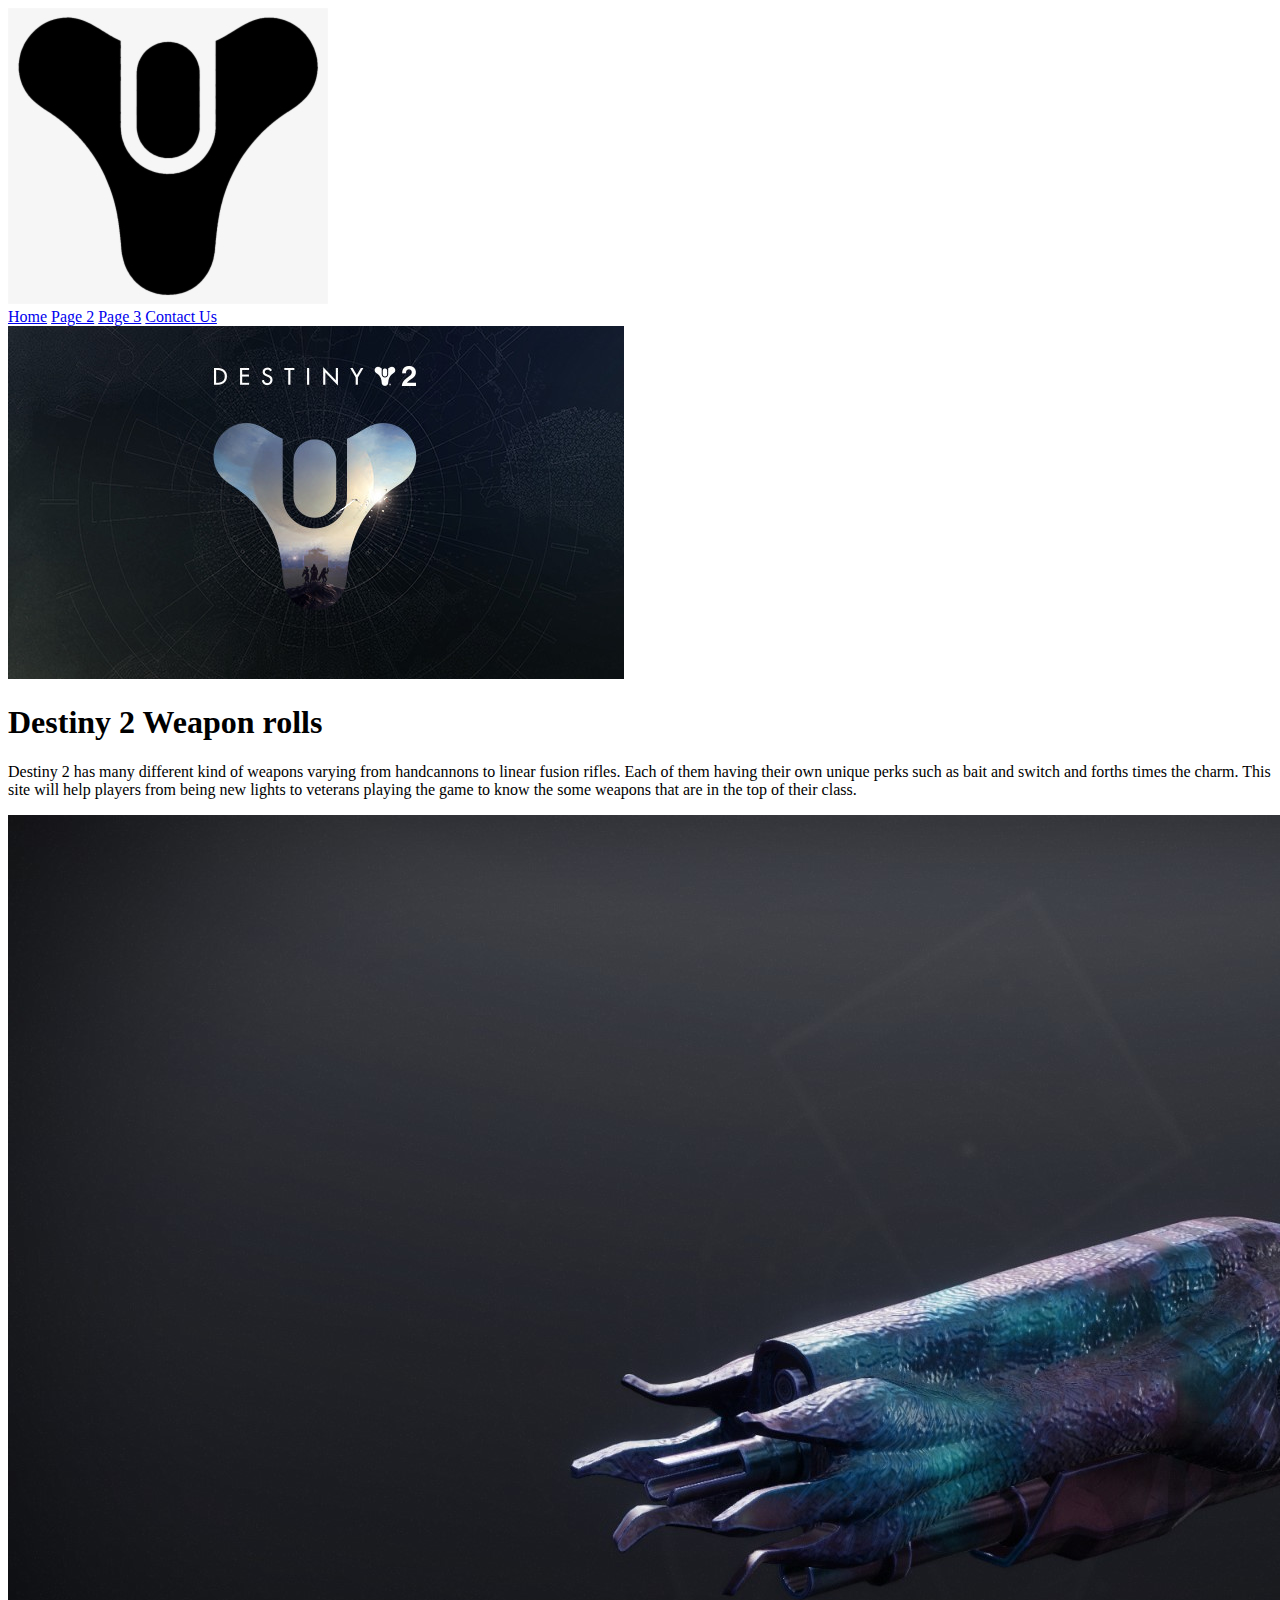
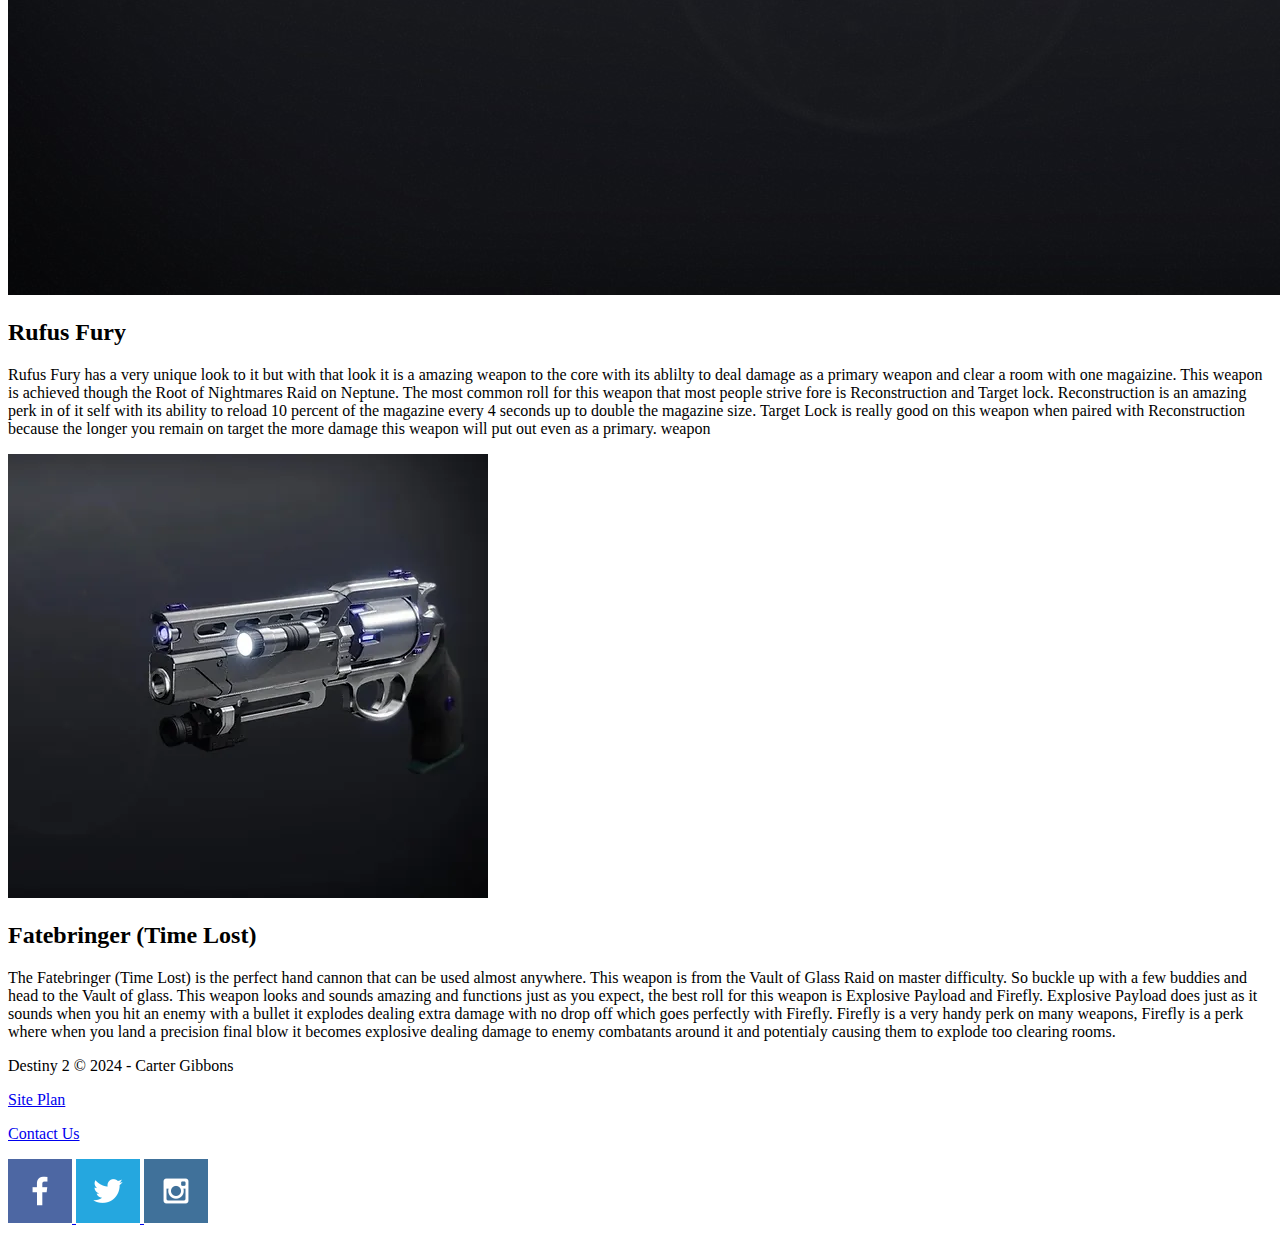
==== personal-site/index.html @ 0b1244a4 "Personal site" ====
<!DOCTYPE html>
<html lang="en">
<head>
    <meta charset="UTF-8">
    <meta name="viewport" content="width=device-width, initial-scale=1.0">
    <title>Destiny 2 | Rolls | Home</title>
    <link rel="stylesheet" href="styles/style.css">
</head>
<body>
    <header>
        <a id="logo_link" href="index.html">
            <img class="logo" src="images/logo2.png" alt="Logo image">
        </a>
        <nav>
            <a href="index.html">Home</a>
            <a href="special.html">Page 2</a>
            <a href="power.html">Page 3</a>
            <a href="contactus.html">Contact Us</a>
        </nav>
   </header>
   <main>
        <div id="destiny"> 
            <div id="destiny-img">
                <img class="logo" src="images/logo.png" alt="Destiny Image">
            </div>
                <section class="destiny-title">
                    <div id="destiny-msg">
                        <h1 class="home-title">Destiny 2 Weapon rolls</h1>
                        <p>Destiny 2 has many different kind of weapons varying from handcannons to linear fusion rifles. Each of them having their own unique perks such as bait and switch and forths times the charm. This site will help players from being new lights to veterans playing the game to know the some weapons that are in the top of their class.</p>
                    </div>
                </section>
        </div>
        <div id="rufus">
            <div id="rufus-img">
                <img class="primary" src="images/rufusfury.png" alt="Rufus Fury Image">
            </div>
                <section class="rufus">
                    <div id="rufus-msg">
                        <h2 class="weapon-title">Rufus Fury</h2>
                        <p>Rufus Fury has a very unique look to it but with that look it is a amazing weapon to the core with its ablilty to deal damage as a primary weapon and clear a room with one magaizine. This weapon is achieved though the Root of Nightmares Raid on Neptune. The most common roll for this weapon that most people strive fore is Reconstruction and Target lock. Reconstruction is an amazing perk in of it self with its ability to reload 10 percent of the magazine every 4 seconds up to double the magazine size. Target Lock is really good on this weapon when paired with Reconstruction because the longer you remain on target the more damage this weapon will put out even as a primary. weapon</p>
                    </div>
                </section>
        </div>
        <div id="fate">
            <div id="fatebringer-img">
                <img class="primary" src="images/fatebringertl.png" alt="Fatebringer (Time Lost) Image">
            </div>
                <section class="fatebringer">
                    <div id="fatebringer-msg">
                        <h2 class="weapon-title">Fatebringer (Time Lost)</h2>
                        <p>The Fatebringer (Time Lost) is the perfect hand cannon that can be used almost anywhere. This weapon is from the Vault of Glass Raid on master difficulty. So buckle up with a few buddies and head to the Vault of glass. This weapon looks and sounds amazing and functions just as you expect, the best roll for this weapon is Explosive Payload and Firefly. Explosive Payload does just as it sounds when you hit an enemy with a bullet it explodes dealing extra damage with no drop off which goes perfectly with Firefly. Firefly is a very handy perk on many weapons, Firefly is a perk where when you land a precision final blow it becomes explosive dealing damage to enemy combatants around it and potentialy causing them to explode too clearing rooms.</p>
                    </div>
                </section>
        </div>

   </main>
    <footer>
        <p>Destiny 2 &copy; 2024 - Carter Gibbons</p>
        <p><a href="site-plan.html">Site Plan</a></p>
        <p><a href="contactus.html">Contact Us</a></p>
        <div class="social">
            <a href="https://facebook.com">
                <img src="images/facebook.png" alt="fb icon">
            </a>
            <a href="https://twitter.com">
                <img src="images/twitter.png" alt="twitter icon">
            </a>
            <a href="https://instagram.com">
                <img src="images/instagram.png" alt="instagram icon">
            </a>
        </div>
    </footer>  
</body>
</html>
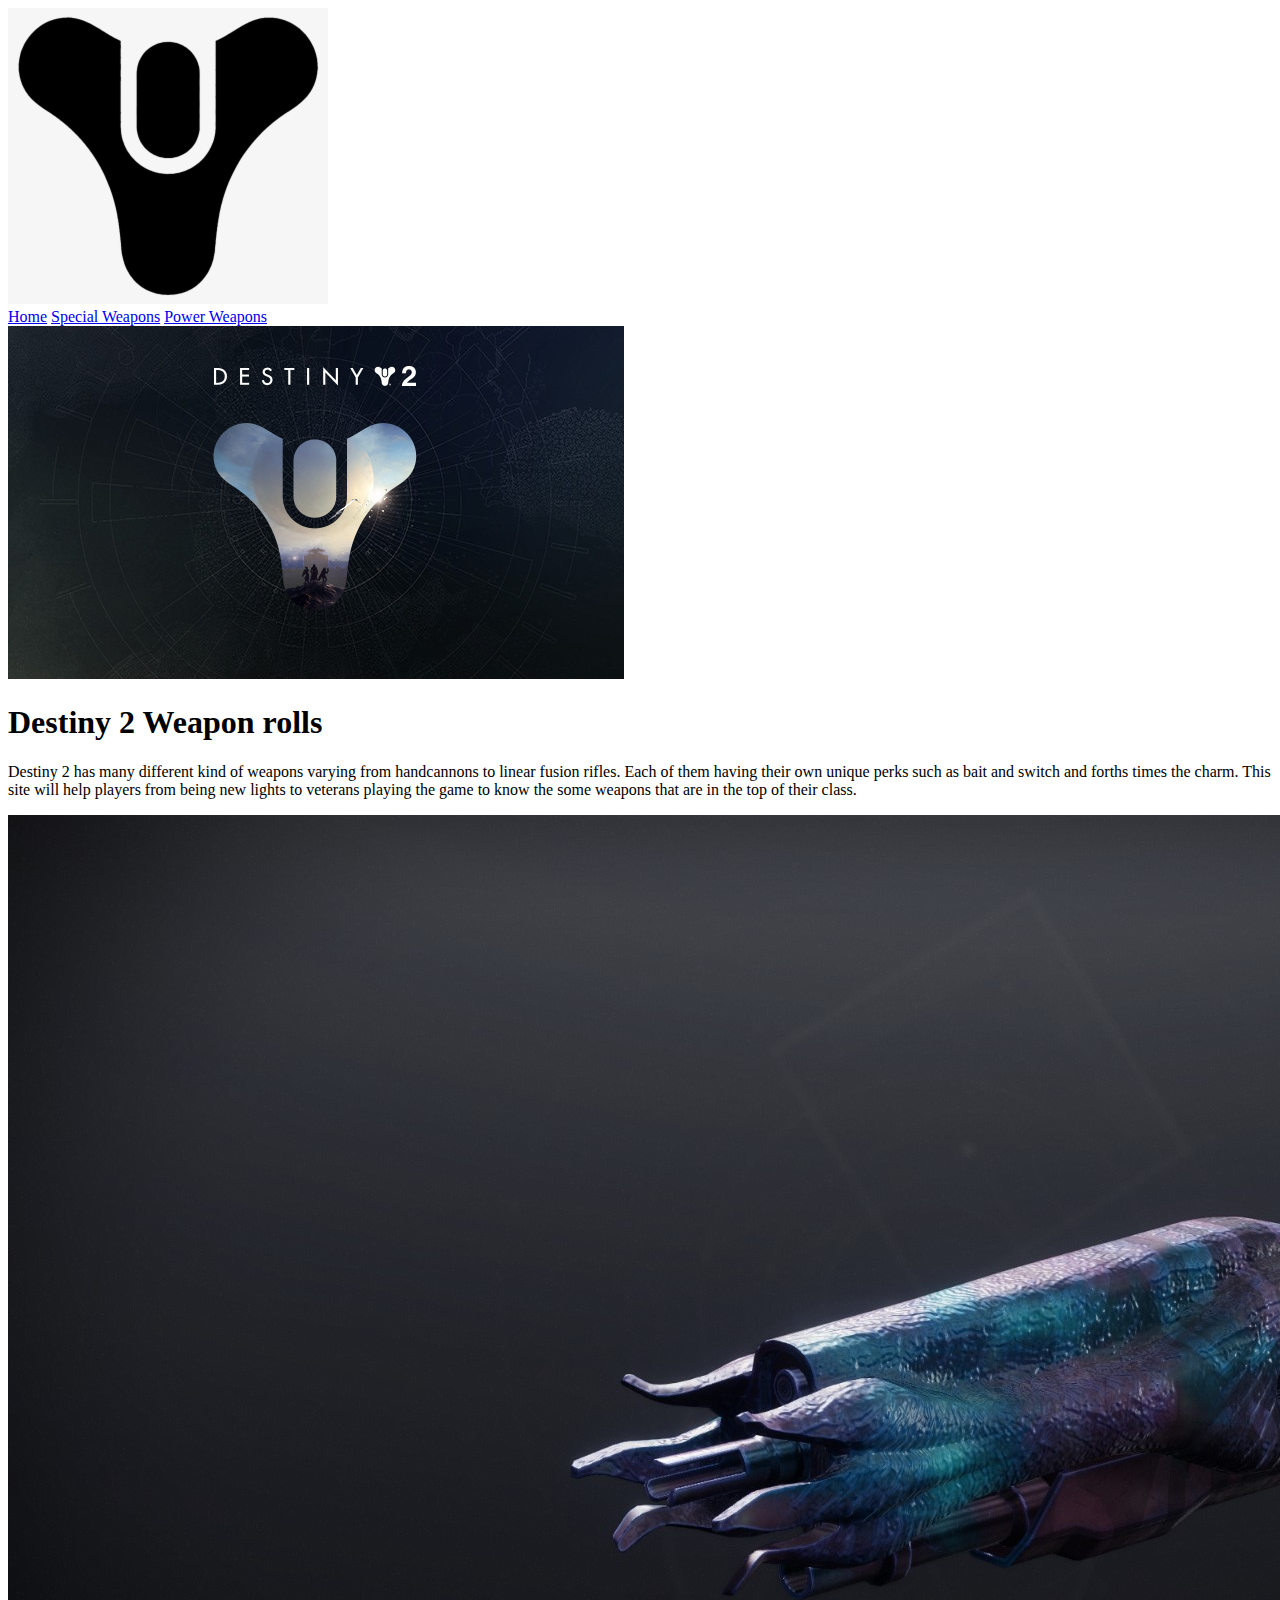
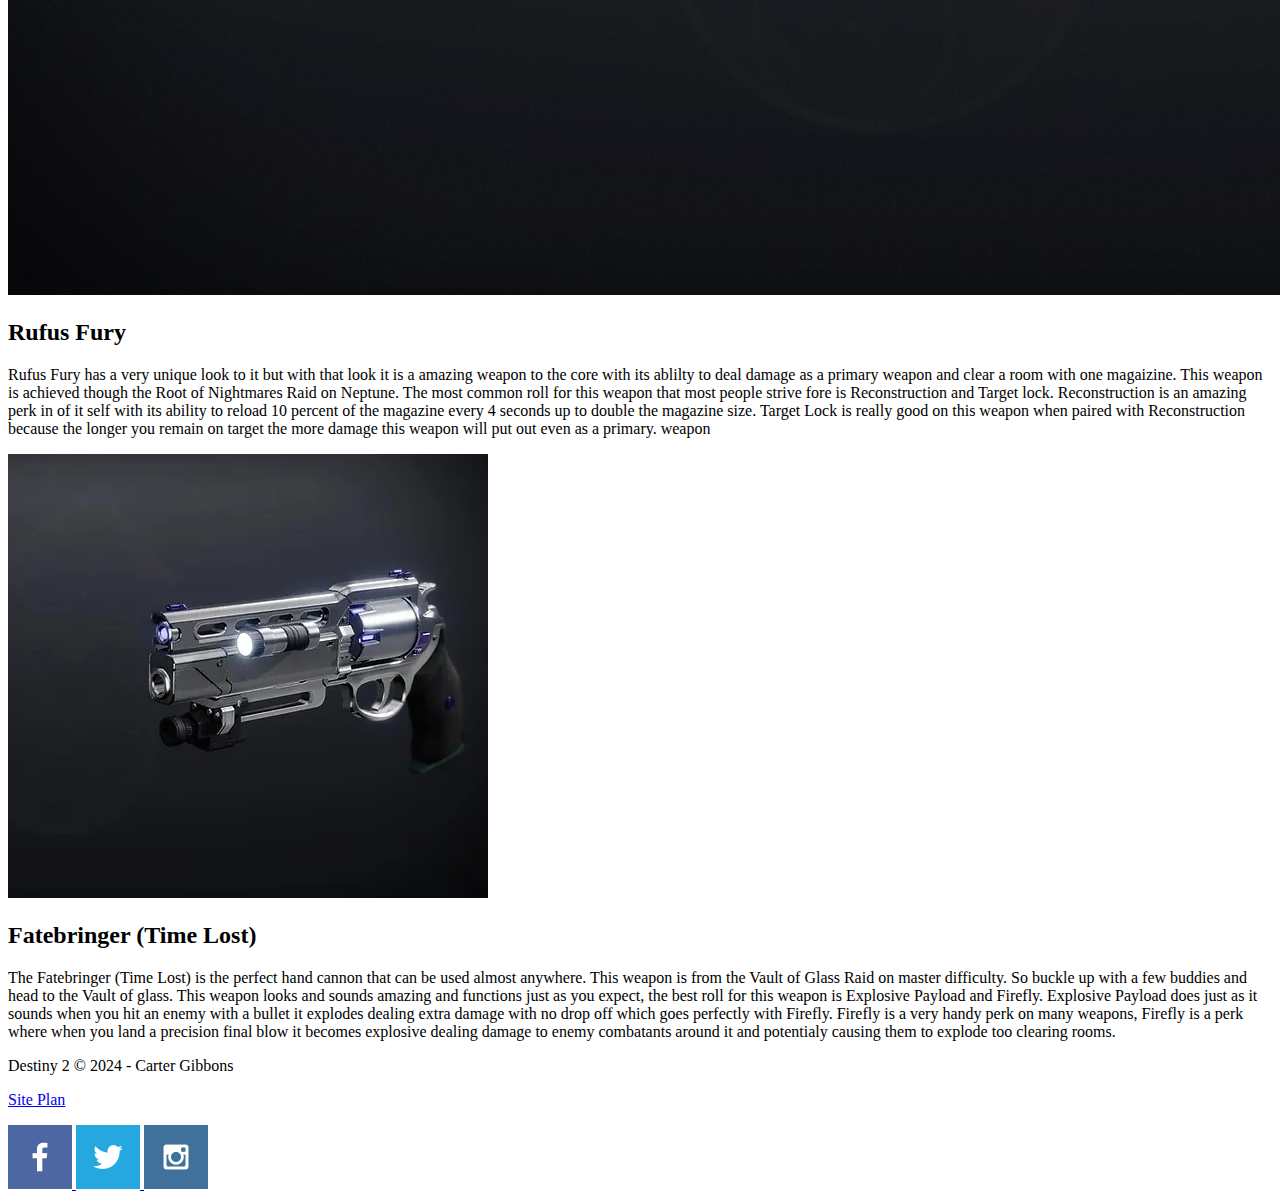
==== commit 2d0e9a98: "contact us" ====
--- a/personal-site/index.html
+++ b/personal-site/index.html
@@ -13,9 +13,8 @@
         </a>
         <nav>
             <a href="index.html">Home</a>
-            <a href="special.html">Page 2</a>
-            <a href="power.html">Page 3</a>
-            <a href="contactus.html">Contact Us</a>
+            <a href="special.html">Special Weapons</a>
+            <a href="power.html">Power Weapons</a>
         </nav>
    </header>
    <main>
@@ -57,7 +56,6 @@
     <footer>
         <p>Destiny 2 &copy; 2024 - Carter Gibbons</p>
         <p><a href="site-plan.html">Site Plan</a></p>
-        <p><a href="contactus.html">Contact Us</a></p>
         <div class="social">
             <a href="https://facebook.com">
                 <img src="images/facebook.png" alt="fb icon">
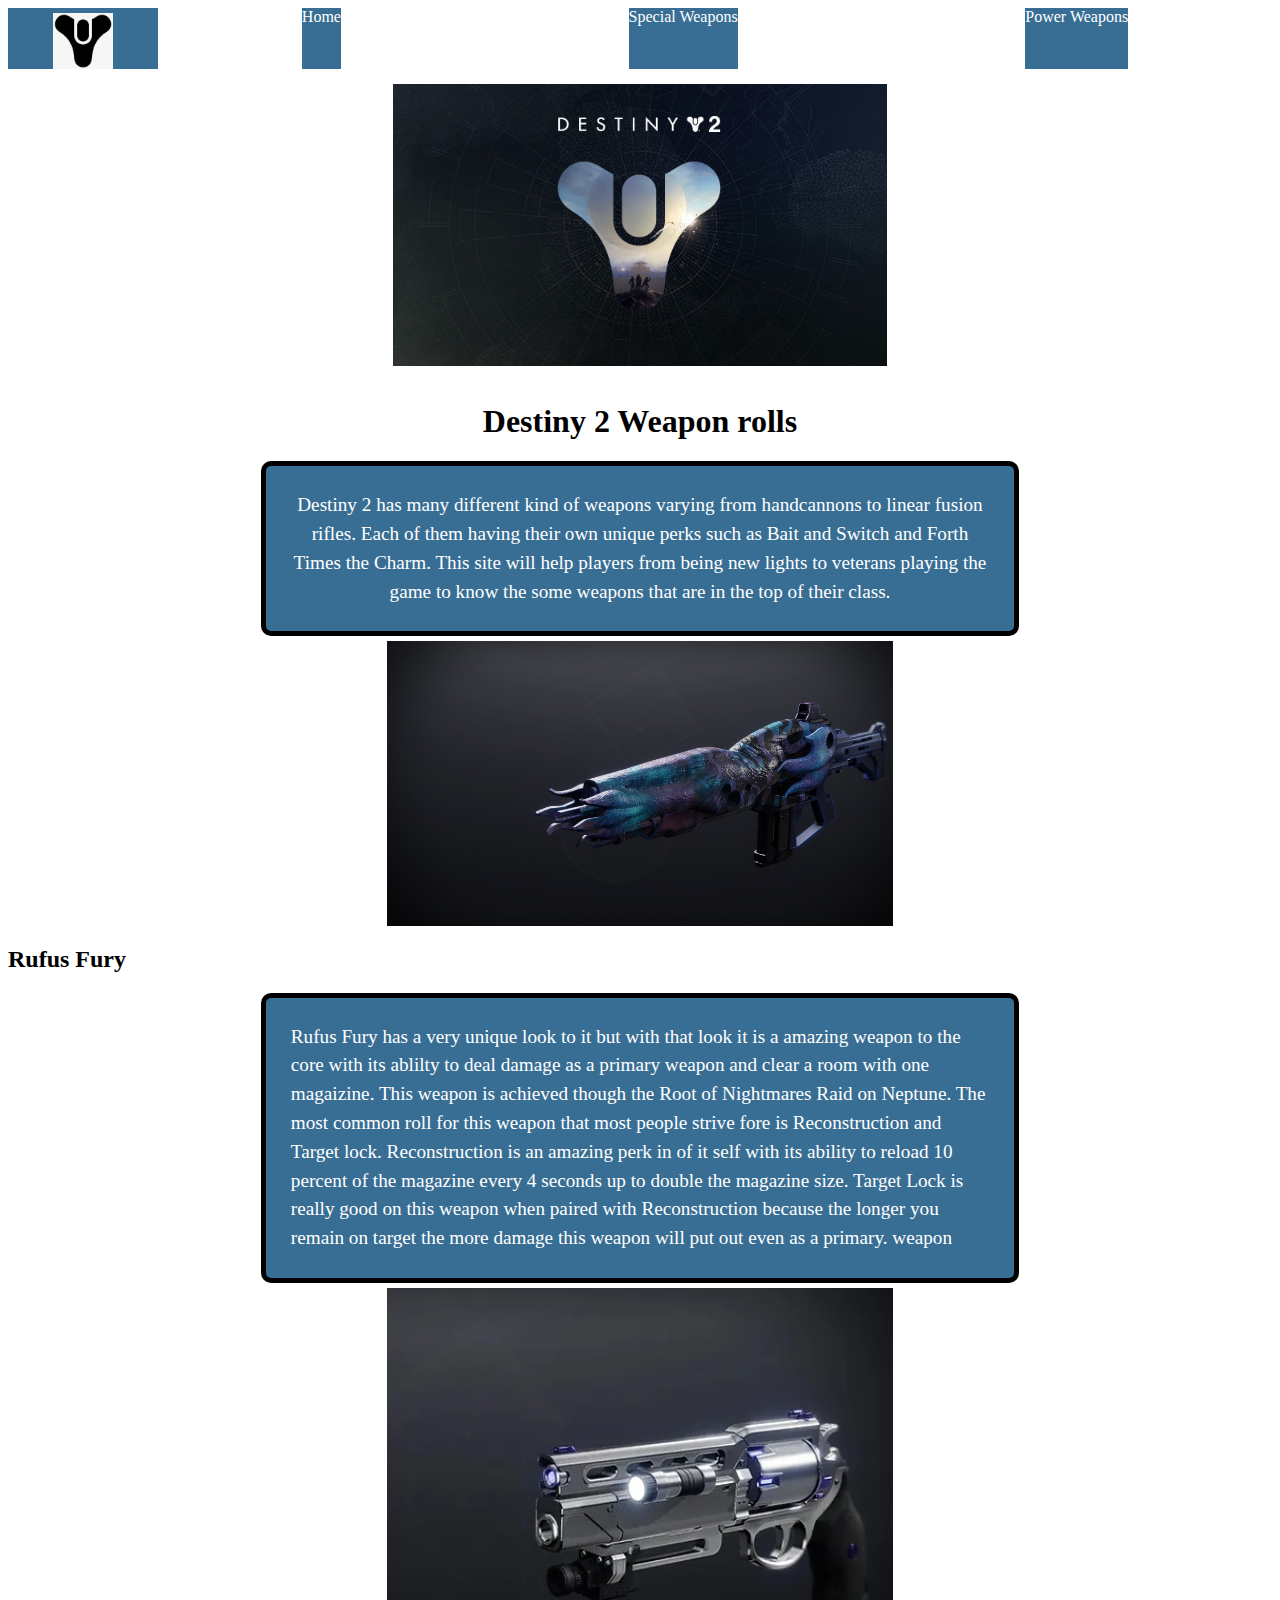
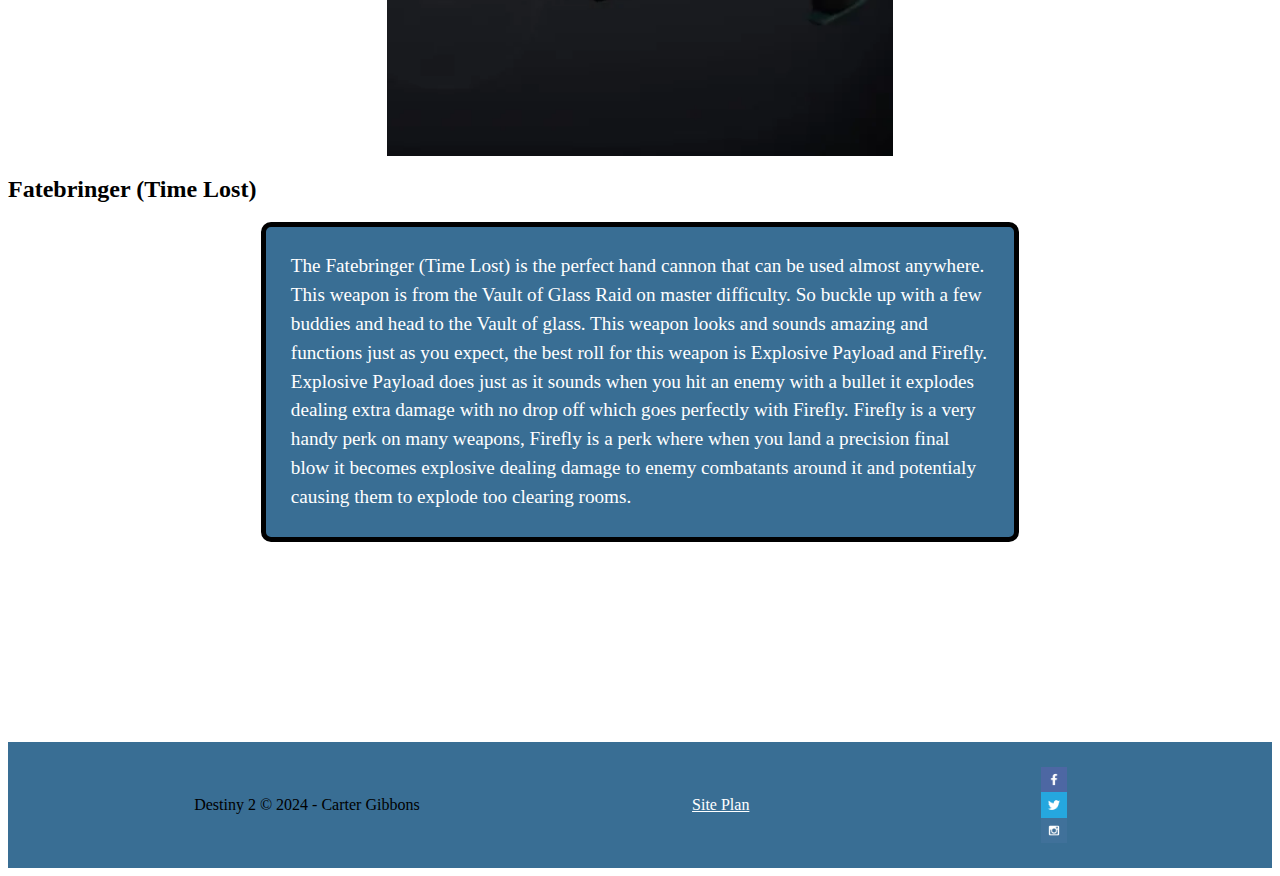
==== commit 37dc8cbc: "css for homepage" ====
--- a/personal-site/index.html
+++ b/personal-site/index.html
@@ -4,7 +4,7 @@
     <meta charset="UTF-8">
     <meta name="viewport" content="width=device-width, initial-scale=1.0">
     <title>Destiny 2 | Rolls | Home</title>
-    <link rel="stylesheet" href="styles/style.css">
+    <link rel="stylesheet" href="styles/styles.css">
 </head>
 <body>
     <header>
@@ -25,7 +25,7 @@
                 <section class="destiny-title">
                     <div id="destiny-msg">
                         <h1 class="home-title">Destiny 2 Weapon rolls</h1>
-                        <p>Destiny 2 has many different kind of weapons varying from handcannons to linear fusion rifles. Each of them having their own unique perks such as bait and switch and forths times the charm. This site will help players from being new lights to veterans playing the game to know the some weapons that are in the top of their class.</p>
+                        <p>Destiny 2 has many different kind of weapons varying from handcannons to linear fusion rifles. Each of them having their own unique perks such as Bait and Switch and Forth Times the Charm. This site will help players from being new lights to veterans playing the game to know the some weapons that are in the top of their class.</p>
                     </div>
                 </section>
         </div>
--- a/personal-site/styles/styles.css
+++ b/personal-site/styles/styles.css
@@ -0,0 +1,79 @@
+@import url('https://fonts.googleapis.com/css2?family=Comfortaa:wght@300..700&display=swap');
+@import url('https://fonts.googleapis.com/css2?family=Edu+TAS+Beginner:wght@400..700&display=swap');
+#header, footer{
+    background-color: blue;
+}
+header {
+    display: grid;
+    grid-template-columns: 150px auto;
+}
+#destiny-img {
+    padding:15px;
+    align-items: center;
+}
+
+#destiny-msg{
+    text-align: center;
+}
+#logo_link {
+    padding-top: 5px;
+    justify-self: center;
+    align-self: center;
+}
+nav a {
+    text-decoration:none;
+    text-align:center;
+}
+nav {
+    display: flex;
+    justify-content:space-around; 
+}
+.nav_link{
+    padding: 10px;
+    color: #396E94;
+    font-size: 1.3em;
+}
+nav a :hover{
+    background-color: #396E94;
+    color: white;
+}
+a {
+    color: white;
+    background-color: #396E94;
+}
+img {
+    width: 40%;
+    display: block;
+    margin: 0 auto;
+}
+
+main p {
+    width: 60%;
+    margin: 5px auto;
+    padding: 25px;
+    background-color: #396E94;
+    color:white;
+    font-size: 1.2em;
+    line-height:1.5em;
+    border: 5px solid black;
+    box-sizing: border-box;
+    border-radius: 10px;
+}
+
+
+
+
+
+
+
+
+
+
+footer{
+    background-color: #396E94;
+    padding: 25px 50px;
+    margin-top: 200px;
+    display: flex;
+    justify-content: space-around;
+    align-items: center;
+}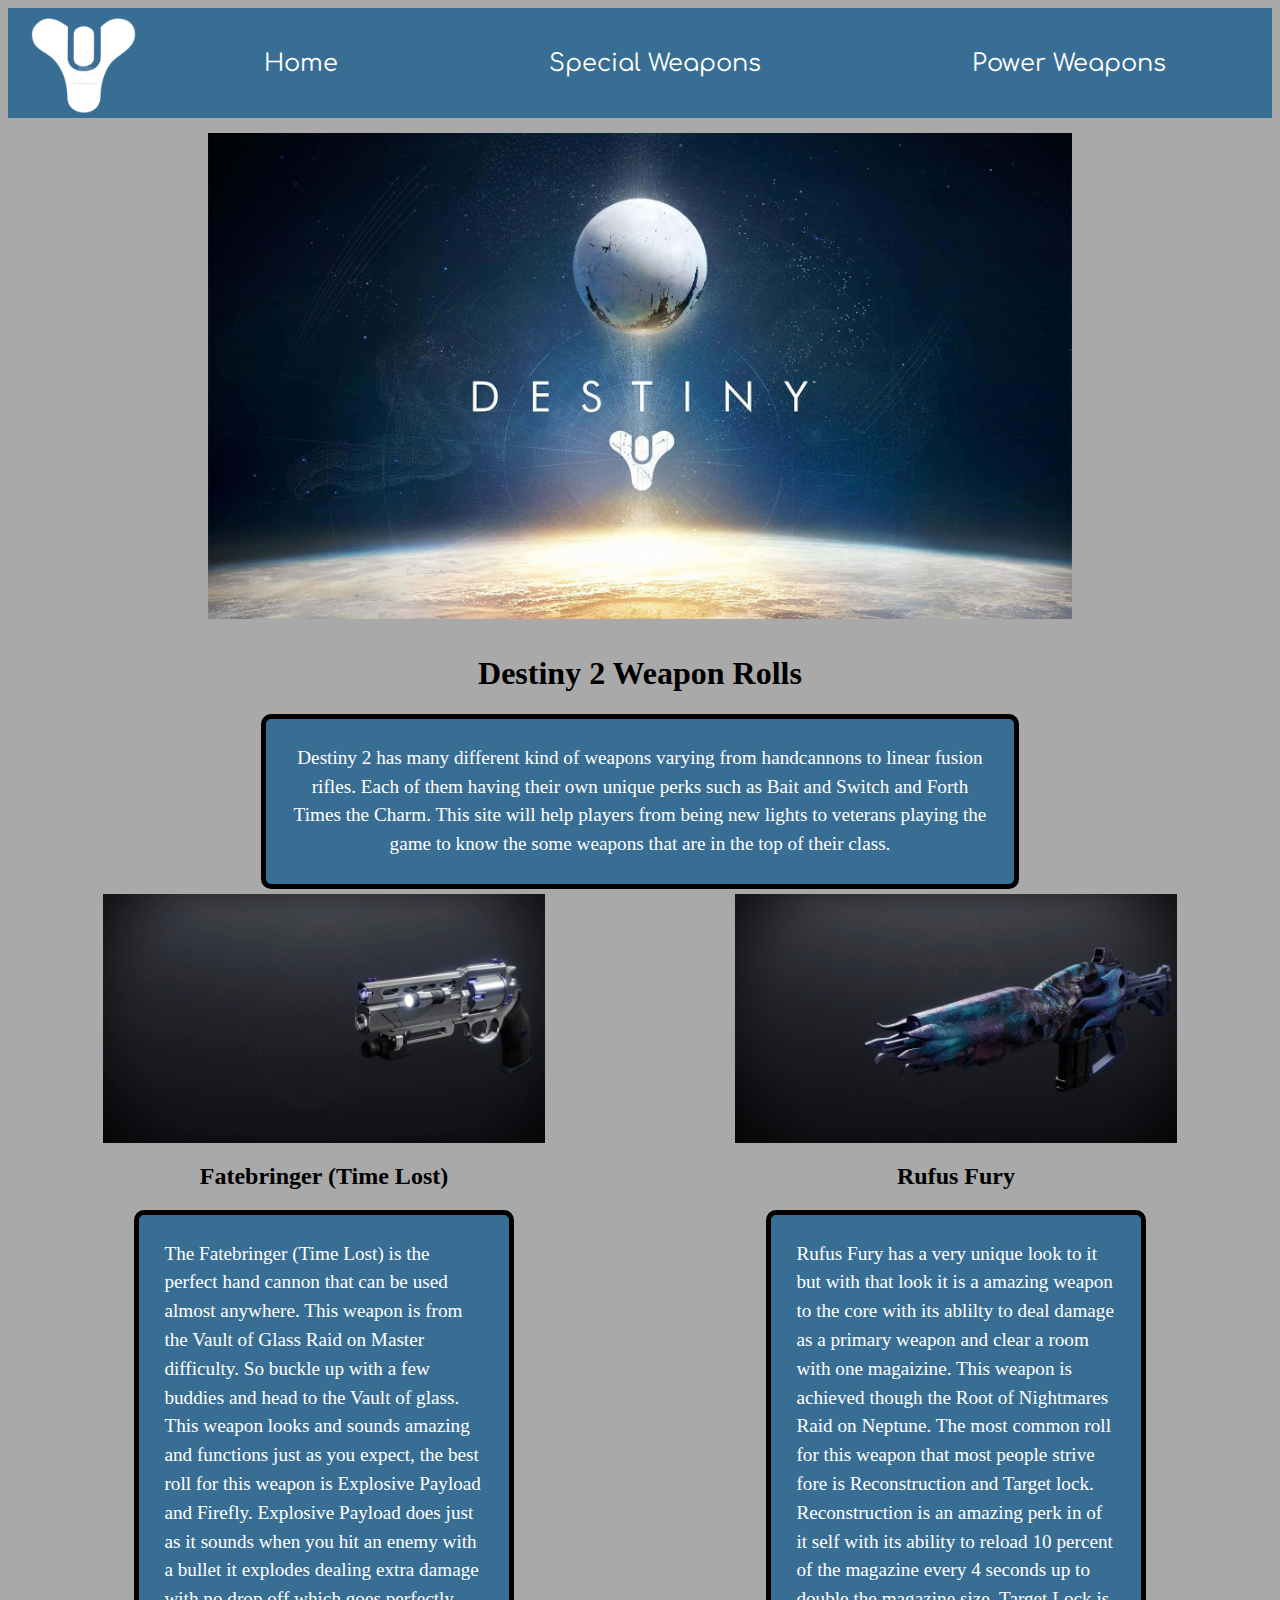
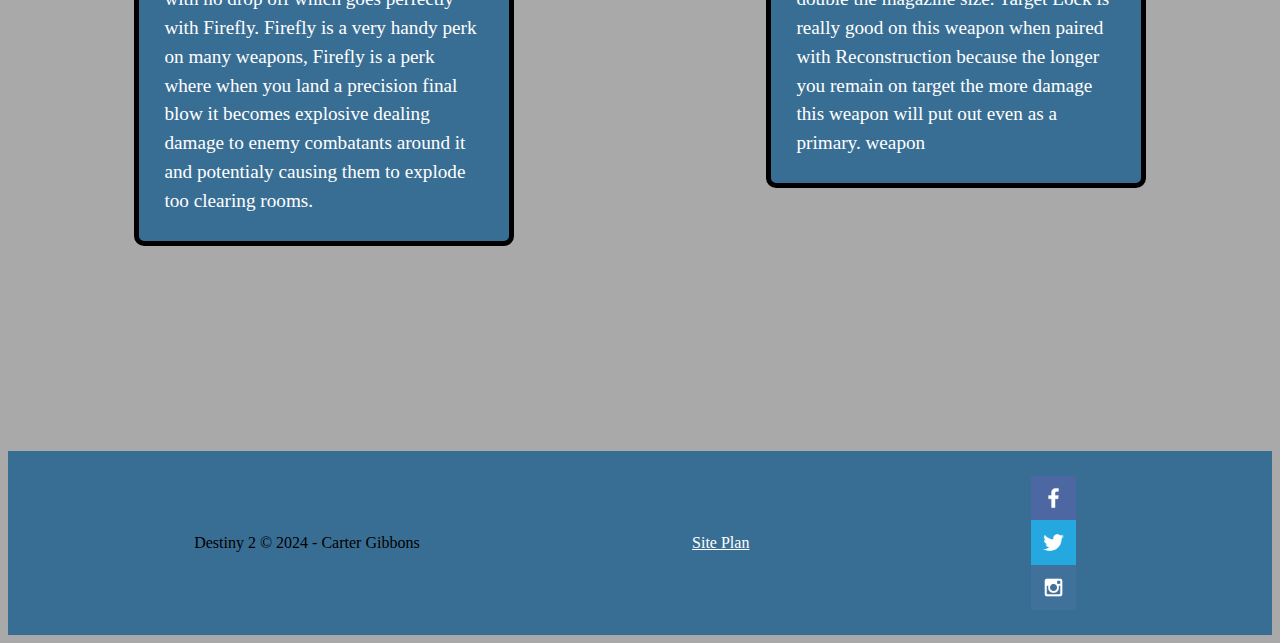
==== commit 26fa3c3f: "homepage css" ====
--- a/personal-site/index.html
+++ b/personal-site/index.html
@@ -9,7 +9,7 @@
 <body>
     <header>
         <a id="logo_link" href="index.html">
-            <img class="logo" src="images/logo2.png" alt="Logo image">
+            <img class="logo" src="images/logo.png" alt="Logo image">
         </a>
         <nav>
             <a href="index.html">Home</a>
@@ -20,38 +20,39 @@
    <main>
         <div id="destiny"> 
             <div id="destiny-img">
-                <img class="logo" src="images/logo.png" alt="Destiny Image">
+                <img class="game" src="images/destiny.jpeg" alt="Destiny Image">
             </div>
                 <section class="destiny-title">
                     <div id="destiny-msg">
-                        <h1 class="home-title">Destiny 2 Weapon rolls</h1>
+                        <h1 class="home-title">Destiny 2 Weapon Rolls</h1>
                         <p>Destiny 2 has many different kind of weapons varying from handcannons to linear fusion rifles. Each of them having their own unique perks such as Bait and Switch and Forth Times the Charm. This site will help players from being new lights to veterans playing the game to know the some weapons that are in the top of their class.</p>
                     </div>
                 </section>
         </div>
-        <div id="rufus">
-            <div id="rufus-img">
-                <img class="primary" src="images/rufusfury.png" alt="Rufus Fury Image">
+        <section class="content">   
+            <div id="rufus">
+                <div id="rufus-img">
+                    <img class="primary" src="images/rufusfury.png" alt="Rufus Fury Image">
+                </div>
+                    <section class="rufus">
+                        <div id="rufus-msg">
+                            <h2 class="weapon-title">Rufus Fury</h2>
+                            <p>Rufus Fury has a very unique look to it but with that look it is a amazing weapon to the core with its ablilty to deal damage as a primary weapon and clear a room with one magaizine. This weapon is achieved though the Root of Nightmares Raid on Neptune. The most common roll for this weapon that most people strive fore is Reconstruction and Target lock. Reconstruction is an amazing perk in of it self with its ability to reload 10 percent of the magazine every 4 seconds up to double the magazine size. Target Lock is really good on this weapon when paired with Reconstruction because the longer you remain on target the more damage this weapon will put out even as a primary. weapon</p>
+                        </div>
+                    </section>
             </div>
-                <section class="rufus">
-                    <div id="rufus-msg">
-                        <h2 class="weapon-title">Rufus Fury</h2>
-                        <p>Rufus Fury has a very unique look to it but with that look it is a amazing weapon to the core with its ablilty to deal damage as a primary weapon and clear a room with one magaizine. This weapon is achieved though the Root of Nightmares Raid on Neptune. The most common roll for this weapon that most people strive fore is Reconstruction and Target lock. Reconstruction is an amazing perk in of it self with its ability to reload 10 percent of the magazine every 4 seconds up to double the magazine size. Target Lock is really good on this weapon when paired with Reconstruction because the longer you remain on target the more damage this weapon will put out even as a primary. weapon</p>
-                    </div>
-                </section>
-        </div>
-        <div id="fate">
-            <div id="fatebringer-img">
-                <img class="primary" src="images/fatebringertl.png" alt="Fatebringer (Time Lost) Image">
+            <div id="fate">
+                <div id="fatebringer-img">
+                 <img class="primary" src="images/fatebringertl.png" alt="Fatebringer (Time Lost) Image">
+                </div>
+                    <section class="fatebringer">
+                        <div id="fatebringer-msg">
+                            <h2 class="weapon-title">Fatebringer (Time Lost)</h2>
+                            <p>The Fatebringer (Time Lost) is the perfect hand cannon that can be used almost anywhere. This weapon is from the Vault of Glass Raid on Master difficulty. So buckle up with a few buddies and head to the Vault of glass. This weapon looks and sounds amazing and functions just as you expect, the best roll for this weapon is Explosive Payload and Firefly. Explosive Payload does just as it sounds when you hit an enemy with a bullet it explodes dealing extra damage with no drop off which goes perfectly with Firefly. Firefly is a very handy perk on many weapons, Firefly is a perk where when you land a precision final blow it becomes explosive dealing damage to enemy combatants around it and potentialy causing them to explode too clearing rooms.</p>
+                        </div>
+                    </section>
             </div>
-                <section class="fatebringer">
-                    <div id="fatebringer-msg">
-                        <h2 class="weapon-title">Fatebringer (Time Lost)</h2>
-                        <p>The Fatebringer (Time Lost) is the perfect hand cannon that can be used almost anywhere. This weapon is from the Vault of Glass Raid on master difficulty. So buckle up with a few buddies and head to the Vault of glass. This weapon looks and sounds amazing and functions just as you expect, the best roll for this weapon is Explosive Payload and Firefly. Explosive Payload does just as it sounds when you hit an enemy with a bullet it explodes dealing extra damage with no drop off which goes perfectly with Firefly. Firefly is a very handy perk on many weapons, Firefly is a perk where when you land a precision final blow it becomes explosive dealing damage to enemy combatants around it and potentialy causing them to explode too clearing rooms.</p>
-                    </div>
-                </section>
-        </div>
-
+        </section>
    </main>
     <footer>
         <p>Destiny 2 &copy; 2024 - Carter Gibbons</p>
--- a/personal-site/styles/styles.css
+++ b/personal-site/styles/styles.css
@@ -1,17 +1,25 @@
 @import url('https://fonts.googleapis.com/css2?family=Comfortaa:wght@300..700&display=swap');
 @import url('https://fonts.googleapis.com/css2?family=Edu+TAS+Beginner:wght@400..700&display=swap');
+body {
+    background-color: darkgrey;
+}
+
 #header, footer{
     background-color: blue;
 }
 header {
     display: grid;
     grid-template-columns: 150px auto;
+    background-color: #396E94;
+
 }
 #destiny-img {
     padding:15px;
     align-items: center;
 }
-
+.game {
+    width: 70%;
+}
 #destiny-msg{
     text-align: center;
 }
@@ -23,28 +31,49 @@
 nav a {
     text-decoration:none;
     text-align:center;
+    padding: 20px;
 }
 nav {
+    
     display: flex;
+    align-items: center;
     justify-content:space-around; 
 }
-.nav_link{
-    padding: 10px;
-    color: #396E94;
-    font-size: 1.3em;
-}
-nav a :hover{
-    background-color: #396E94;
-    color: white;
+
+nav a:hover{
+    color: black;
+    
 }
 a {
     color: white;
     background-color: #396E94;
 }
 img {
-    width: 40%;
+    width: 70%;
     display: block;
     margin: 0 auto;
+}
+header {
+    text-align: center;
+    font-size: 1.5em;
+    font-family: Comfortaa
+}
+.content {
+    display: grid;
+    grid-template-columns: 1fr 1fr;
+}
+#rufus {
+    grid-column: 2/3;
+    grid-row: 1/2;
+}
+
+#fate {
+    grid-column: 1/2;
+    grid-row: 1/2;
+}
+
+main h2{
+    text-align: center;
 }
 
 main p {
@@ -59,11 +88,9 @@
     box-sizing: border-box;
     border-radius: 10px;
 }
-
-
-
-
-
+main{
+    grid-template-columns: 1fr 1fr;
+}
 
 
 
